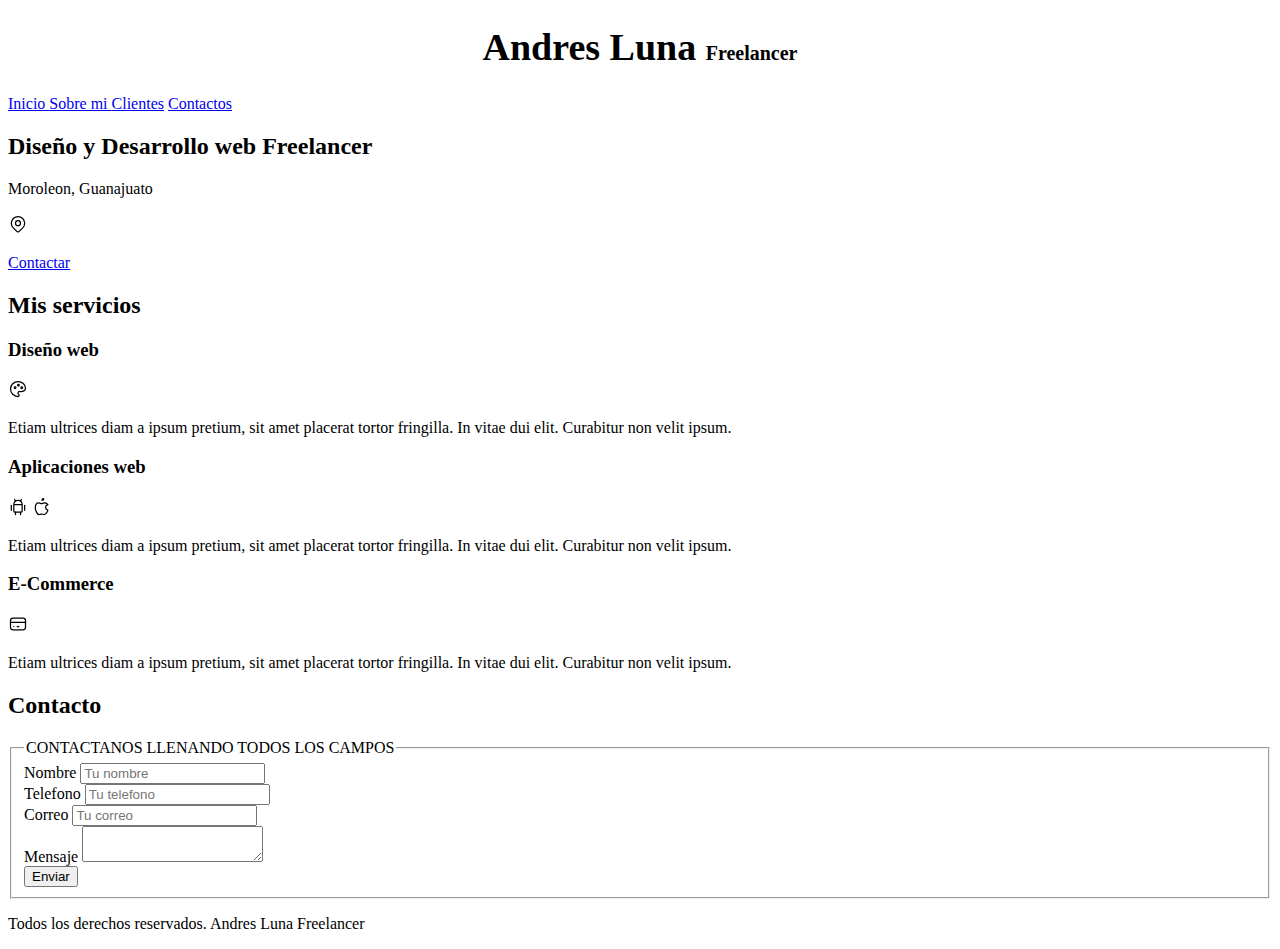
==== freelancer_inicio/index.html @ 42916a15 "Subiendo la pagina de Freelancer hasta el CSS" ====
<!DOCTYPE html> <!-- Indica que version de HTML estamos utilizando -->
<html lang="en"> <!-- Indica el lenguaje que vamos a utiliza -->
<head>
    <meta charset="UTF-8"> <!-- Nos permite utilizar los caracteres especiales -->
    <meta name="viewport" content="width=device-width, initial-scale=1.0">
    <title> Diseñador Freelancer </title>
    <!-- Utilizar una hoja de estilos externa y de forma que cargue rapido -->
     <link rel="preload" href="css/styles.css" as="style">
     <link rel="stylesheet" href="css/styles.css">

</head>
<body>
    <header>
        <h1> Andres Luna <span> Freelancer </span>  </h1>
    </header>

    <nav>
        <a href="#"> Inicio </a>
        <a href="#"> Sobre mi </a>
        <a href="#"> Clientes</a>
        <a href="#"> Contactos </a>
    </nav>

    <!-- <img src="img/hero.jpg"> -->

    <section>
        <h2> Diseño y Desarrollo web Freelancer </h2>
        <p> Moroleon, Guanajuato </p>
        <p>
            <svg xmlns="http://www.w3.org/2000/svg" viewBox="0 0 24 24" fill="none" stroke="currentColor" stroke-linecap="round" stroke-linejoin="round" width="20" height="20" stroke-width="1.5">
                <path d="M9 11a3 3 0 1 0 6 0a3 3 0 0 0 -6 0"></path>
                <path d="M17.657 16.657l-4.243 4.243a2 2 0 0 1 -2.827 0l-4.244 -4.243a8 8 0 1 1 11.314 0z"></path>
            </svg>
        </p>


        <a href="#"> Contactar </a>
    </section>
    
    <main>
        <h2> Mis servicios </h2>

        <section>
            <h3> Diseño web </h3>
            <p>
                <svg xmlns="http://www.w3.org/2000/svg" viewBox="0 0 24 24" fill="none" stroke="currentColor" stroke-linecap="round" stroke-linejoin="round" width="20" height="20" stroke-width="1.5">
                    <path d="M12 21a9 9 0 0 1 0 -18c4.97 0 9 3.582 9 8c0 1.06 -.474 2.078 -1.318 2.828c-.844 .75 -1.989 1.172 -3.182 1.172h-2.5a2 2 0 0 0 -1 3.75a1.3 1.3 0 0 1 -1 2.25"></path>
                    <path d="M8.5 10.5m-1 0a1 1 0 1 0 2 0a1 1 0 1 0 -2 0"></path>
                    <path d="M12.5 7.5m-1 0a1 1 0 1 0 2 0a1 1 0 1 0 -2 0"></path>
                    <path d="M16.5 10.5m-1 0a1 1 0 1 0 2 0a1 1 0 1 0 -2 0"></path>
                  </svg>
            </p>
            <p>
                Etiam ultrices diam a ipsum pretium, sit amet placerat tortor fringilla. In vitae dui elit. Curabitur non velit ipsum.
            </p>
        </section>
        
        <section>
            <h3> Aplicaciones web </h3>
            <p>
                <svg xmlns="http://www.w3.org/2000/svg" viewBox="0 0 24 24" fill="none" stroke="currentColor" stroke-linecap="round" stroke-linejoin="round" width="20" height="20" stroke-width="1.5">
                    <path d="M4 10l0 6"></path>
                    <path d="M20 10l0 6"></path>
                    <path d="M7 9h10v8a1 1 0 0 1 -1 1h-8a1 1 0 0 1 -1 -1v-8a5 5 0 0 1 10 0"></path>
                    <path d="M8 3l1 2"></path>
                    <path d="M16 3l-1 2"></path>
                    <path d="M9 18l0 3"></path>
                    <path d="M15 18l0 3"></path>
                  </svg>
                  <svg xmlns="http://www.w3.org/2000/svg" viewBox="0 0 24 24" fill="none" stroke="currentColor" stroke-linecap="round" stroke-linejoin="round" width="20" height="20" stroke-width="1.5">
                    <path d="M8.286 7.008c-3.216 0 -4.286 3.23 -4.286 5.92c0 3.229 2.143 8.072 4.286 8.072c1.165 -.05 1.799 -.538 3.214 -.538c1.406 0 1.607 .538 3.214 .538s4.286 -3.229 4.286 -5.381c-.03 -.011 -2.649 -.434 -2.679 -3.23c-.02 -2.335 2.589 -3.179 2.679 -3.228c-1.096 -1.606 -3.162 -2.113 -3.75 -2.153c-1.535 -.12 -3.032 1.077 -3.75 1.077c-.729 0 -2.036 -1.077 -3.214 -1.077z"></path>
                    <path d="M12 4a2 2 0 0 0 2 -2a2 2 0 0 0 -2 2"></path>
            </svg>
            </p>

            <p>
                Etiam ultrices diam a ipsum pretium, sit amet placerat tortor fringilla. In vitae dui elit. Curabitur non velit ipsum.
            </p>
        </section>
        
        <section>
            <h3> E-Commerce </h3>
            <p>
                <svg xmlns="http://www.w3.org/2000/svg" viewBox="0 0 24 24" fill="none" width="20" height="20" stroke-width="1.5" stroke-linejoin="round" stroke-linecap="round" stroke="currentColor">
                    <path d="M3 5m0 3a3 3 0 0 1 3 -3h12a3 3 0 0 1 3 3v8a3 3 0 0 1 -3 3h-12a3 3 0 0 1 -3 -3z"></path>
                    <path d="M3 10l18 0"></path>
                    <path d="M7 15l.01 0"></path>
                    <path d="M11 15l2 0"></path>
                  </svg>
            </p>
            <p>
                Etiam ultrices diam a ipsum pretium, sit amet placerat tortor fringilla. In vitae dui elit. Curabitur non velit ipsum.
            </p>
        </section>
        
    </main>

    <h2> Contacto </h2>
    <!-- Aqui se pone el formulario -->

    <fieldset>
        <legend> CONTACTANOS LLENANDO TODOS LOS CAMPOS </legend>

        <div>
            <label for="nombre"> Nombre </label>
            <input type="text" id="nombre" placeholder="Tu nombre">
        </div>

        <div>
            <label for="tel"> Telefono </label>
            <input type="number" id="tel" placeholder="Tu telefono">
        </div>
        
        <div>
            <label for="correo"> Correo </label>
            <input type="email" id="correo" placeholder="Tu correo">
        </div>

        <div>
            <label for="mensjae"> Mensaje </label>
            <textarea name="" id=""></textarea>
        </div>

        <div>
            <input type="submit" value="Enviar">
        </div>

    </fieldset>

    <footer>
        <p> Todos los derechos reservados. Andres Luna Freelancer </p>
    </footer>
    

</body>
</html>


<!--
    Etiquetas para agrupar

    <header> Encabezado de una pagina
    <footer> Pie de pagina
    <nav> Seccion de navegacion
    <main> Contenido principal
    <section> Secciones dentro de la pagina web
    <article> Entradas de blog o noticias

    <aside> Barra lateral de lado izquierdo o derecho (informacion relacianada de forma indirecta con el contenido principal) 

    <div> Es un bloque que se utiliza para dividir y separ contenido.

    <fieldset> Permite organizar en grupos los campos de un formulario.

    <legend> crea un título para un grupos los campos (<fieldset>) de un formulario.
-->
---- freelancer_inicio/css/styles.css ----
/*
    Medidas en CSS
    1rem = 16px
    rem
*/
/* Reiniciar la pagina web */
html {
    font-size: 62.5%;
}
body{
    font-size: 16px; 
}
h1 {
    text-align: center;
    font-size: 3.8rem;
}
span {
    font-size: 2rem;
}
---- freelancer_inicio/css/styles.css ----
/*
    Medidas en CSS
    1rem = 16px
    rem
*/
/* Reiniciar la pagina web */
html {
    font-size: 62.5%;
}
body{
    font-size: 16px; 
}
h1 {
    text-align: center;
    font-size: 3.8rem;
}
span {
    font-size: 2rem;
}
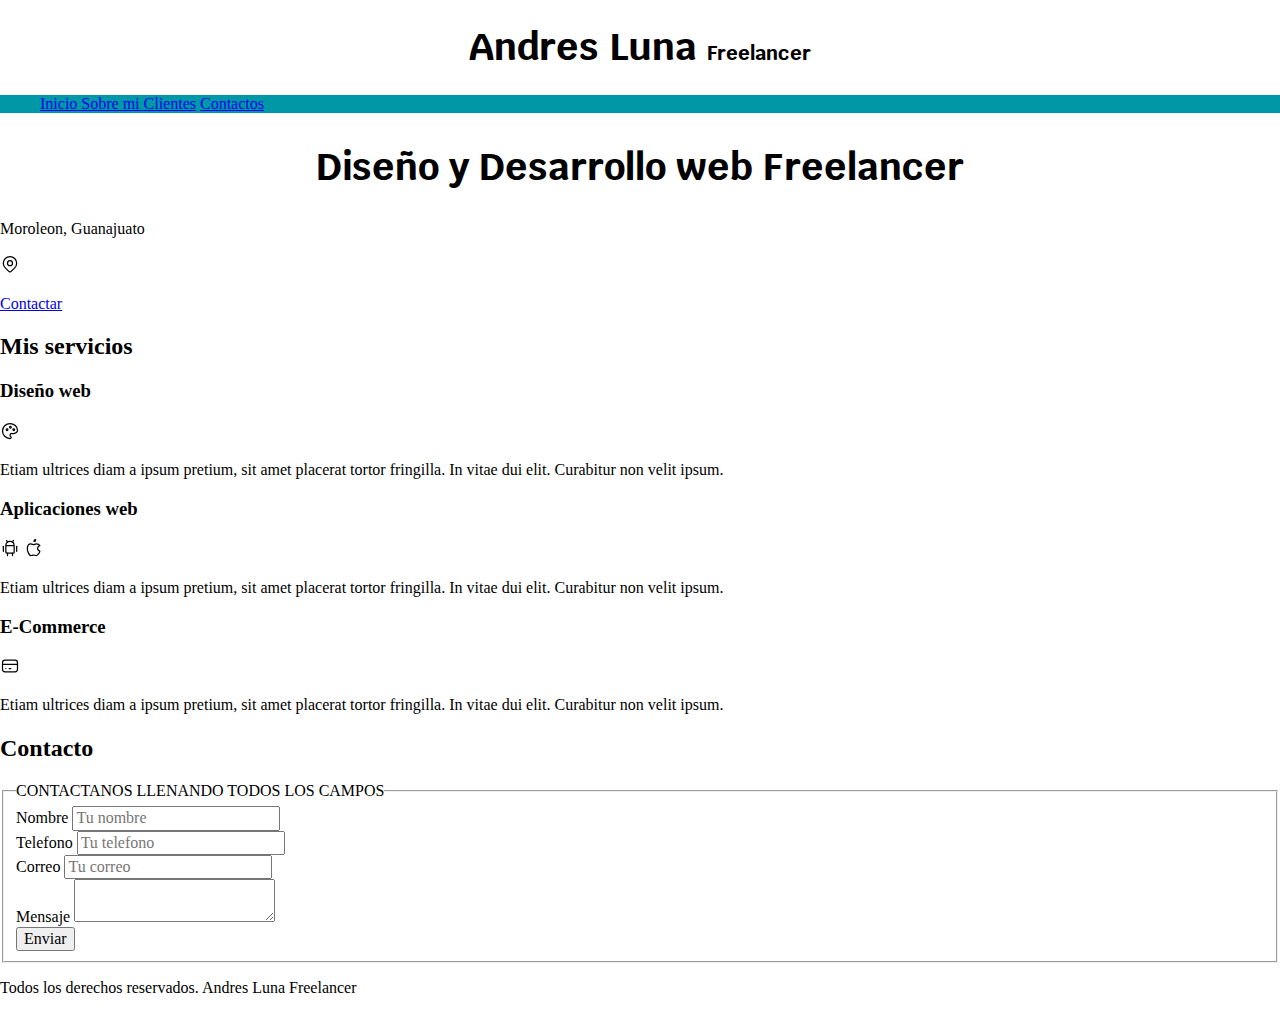
==== commit 5338bf7f: "Agregando estilos y tipografia a la pagina" ====
--- a/freelancer_inicio/index.html
+++ b/freelancer_inicio/index.html
@@ -4,6 +4,9 @@
     <meta charset="UTF-8"> <!-- Nos permite utilizar los caracteres especiales -->
     <meta name="viewport" content="width=device-width, initial-scale=1.0">
     <title> Diseñador Freelancer </title>
+    <link rel="preload" href="css/normalize.css" as="style">
+    <link rel="stylesheet" href="css/normalize.css">
+    <link href="https://fonts.googleapis.com/css2?family=Krub:wght@400;700&display=swap" rel="stylesheet">
     <!-- Utilizar una hoja de estilos externa y de forma que cargue rapido -->
      <link rel="preload" href="css/styles.css" as="style">
      <link rel="stylesheet" href="css/styles.css">
@@ -11,20 +14,21 @@
 </head>
 <body>
     <header>
-        <h1> Andres Luna <span> Freelancer </span>  </h1>
+        <h1 class="titulo"> Andres Luna <span> Freelancer </span>  </h1>
     </header>
 
-    <nav>
-        <a href="#"> Inicio </a>
-        <a href="#"> Sobre mi </a>
-        <a href="#"> Clientes</a>
-        <a href="#"> Contactos </a>
-    </nav>
+    <div class="bg-nav">
+        <nav class="navegacion-principal contenedor">
+            <a href="#"> Inicio </a>
+            <a href="#"> Sobre mi </a>
+            <a href="#"> Clientes</a>
+            <a href="#"> Contactos </a>
+        </nav>
+    </div
 
-    <!-- <img src="img/hero.jpg"> -->
 
     <section>
-        <h2> Diseño y Desarrollo web Freelancer </h2>
+        <h2 class="titulo"> Diseño y Desarrollo web <span> Freelancer </span>  </h2>
         <p> Moroleon, Guanajuato </p>
         <p>
             <svg xmlns="http://www.w3.org/2000/svg" viewBox="0 0 24 24" fill="none" stroke="currentColor" stroke-linecap="round" stroke-linejoin="round" width="20" height="20" stroke-width="1.5">
--- a/freelancer_inicio/css/styles.css
+++ b/freelancer_inicio/css/styles.css
@@ -3,17 +3,55 @@
     1rem = 16px
     rem
 */
+
+/* Pseudoselectores o variables de CSS o variables en general */
+:root{
+    --blanco: #ffffff;
+    --obscuro: #000;
+    /* Color que mas se va a utilizar */
+    --primary: #FFC107;
+    --secondary: #0097A7;
+    --gray: #757575;
+}
+
 /* Reiniciar la pagina web */
 html {
     font-size: 62.5%;
 }
 body{
-    font-size: 16px; 
+    font-size: 16px; /* 1rem = 10px */
 }
-h1 {
+
+.titulo{
     text-align: center;
     font-size: 3.8rem;
+    /* De esta manera se utiliza la variable 
+    color: var(--primary)
+    */
+    font-family: 'Krub', sans-serif;
+    /* normal = 400 ; bold = 700 */
+    font-weight: 700;
 }
-span {
+
+h1.titulo span {
     font-size: 2rem;
-}+}
+
+.contenedor{
+
+    width: 120rem; /*1200px*/
+
+    margin-top: 0;
+    margin-right: auto;
+    margin-bottom: 0;
+    margin-left: auto;
+}
+
+.bg-nav{
+    background-color: var(--secondary);
+}
+
+.navegacion-principal {
+
+    
+}
--- a/freelancer_inicio/css/styles.css
+++ b/freelancer_inicio/css/styles.css
@@ -3,17 +3,55 @@
     1rem = 16px
     rem
 */
+
+/* Pseudoselectores o variables de CSS o variables en general */
+:root{
+    --blanco: #ffffff;
+    --obscuro: #000;
+    /* Color que mas se va a utilizar */
+    --primary: #FFC107;
+    --secondary: #0097A7;
+    --gray: #757575;
+}
+
 /* Reiniciar la pagina web */
 html {
     font-size: 62.5%;
 }
 body{
-    font-size: 16px; 
+    font-size: 16px; /* 1rem = 10px */
 }
-h1 {
+
+.titulo{
     text-align: center;
     font-size: 3.8rem;
+    /* De esta manera se utiliza la variable 
+    color: var(--primary)
+    */
+    font-family: 'Krub', sans-serif;
+    /* normal = 400 ; bold = 700 */
+    font-weight: 700;
 }
-span {
+
+h1.titulo span {
     font-size: 2rem;
-}+}
+
+.contenedor{
+
+    width: 120rem; /*1200px*/
+
+    margin-top: 0;
+    margin-right: auto;
+    margin-bottom: 0;
+    margin-left: auto;
+}
+
+.bg-nav{
+    background-color: var(--secondary);
+}
+
+.navegacion-principal {
+
+    
+}
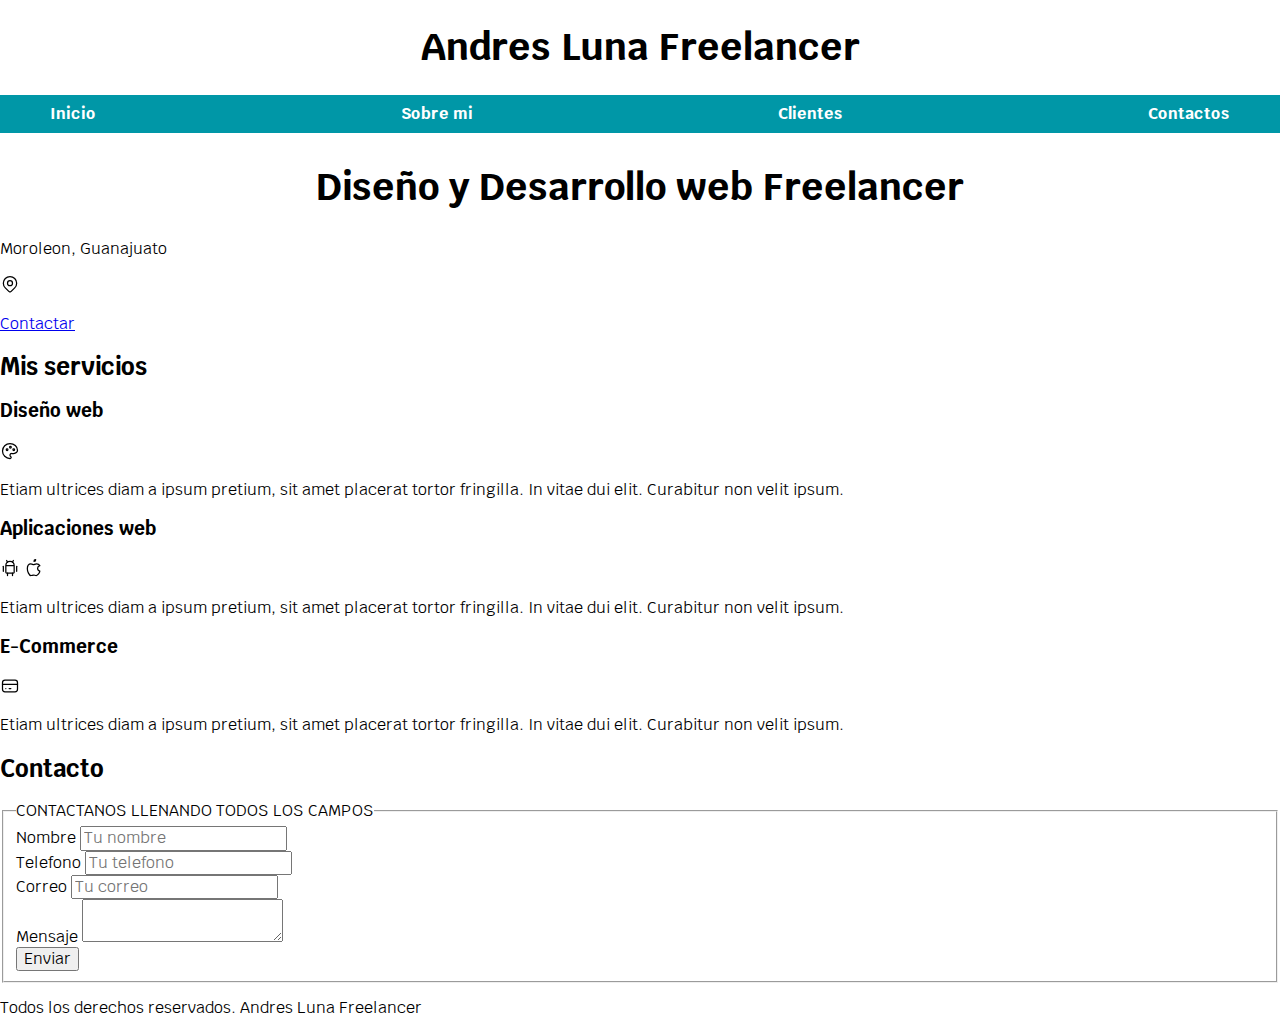
==== commit 6427a8a9: "Subiendo la parte responsive del proyecto" ====
--- a/freelancer_inicio/index.html
+++ b/freelancer_inicio/index.html
@@ -17,7 +17,7 @@
         <h1 class="titulo"> Andres Luna <span> Freelancer </span>  </h1>
     </header>
 
-    <div class="bg-nav">
+    <div class="nav-bg">
         <nav class="navegacion-principal contenedor">
             <a href="#"> Inicio </a>
             <a href="#"> Sobre mi </a>
--- a/freelancer_inicio/css/styles.css
+++ b/freelancer_inicio/css/styles.css
@@ -20,6 +20,7 @@
 }
 body{
     font-size: 16px; /* 1rem = 10px */
+    font-family: 'Krub', sans-serif;
 }
 
 .titulo{
@@ -28,18 +29,18 @@
     /* De esta manera se utiliza la variable 
     color: var(--primary)
     */
-    font-family: 'Krub', sans-serif;
+    
     /* normal = 400 ; bold = 700 */
     font-weight: 700;
 }
 
-h1.titulo span {
+titulo span {
     font-size: 2rem;
 }
 
 .contenedor{
 
-    width: 120rem; /*1200px*/
+    max-width: 120rem; /*1200px*/
 
     margin-top: 0;
     margin-right: auto;
@@ -47,11 +48,57 @@
     margin-left: auto;
 }
 
-.bg-nav{
+.nav-bg{
     background-color: var(--secondary);
 }
 
-.navegacion-principal {
+.navegacion-principal{
+    display: flex;
+    flex-direction: column;
+}
 
+@media (min-width: 768px) {
+    .navegacion-principal{
+        flex-direction: row;
+        justify-content: space-between;
+    }
+}
+
+.navegacion-principal a{
+    display: block;
+    text-align: center;
+    padding: 1rem;
+    color: var(--blanco);
+    text-decoration: none;
+    font-weight: bold;
+}
+
+.navegacion-principal a:hover{
+    background-color: var(--primary);
+    color: var(--obscuro);
+}
+
+/*
+
+    tamaños estandar
+
+    Smartphone
+    @media (min-width: 480px) {
     
 }
+    tablet
+    @media (min-width: 768px) {
+    
+}
+
+    laptop or computer
+    @media (min-width: 1140px) {
+    
+}
+    Others
+    @media (min-width: 1400) {
+        
+    }
+
+
+*/
--- a/freelancer_inicio/css/styles.css
+++ b/freelancer_inicio/css/styles.css
@@ -20,6 +20,7 @@
 }
 body{
     font-size: 16px; /* 1rem = 10px */
+    font-family: 'Krub', sans-serif;
 }
 
 .titulo{
@@ -28,18 +29,18 @@
     /* De esta manera se utiliza la variable 
     color: var(--primary)
     */
-    font-family: 'Krub', sans-serif;
+    
     /* normal = 400 ; bold = 700 */
     font-weight: 700;
 }
 
-h1.titulo span {
+titulo span {
     font-size: 2rem;
 }
 
 .contenedor{
 
-    width: 120rem; /*1200px*/
+    max-width: 120rem; /*1200px*/
 
     margin-top: 0;
     margin-right: auto;
@@ -47,11 +48,57 @@
     margin-left: auto;
 }
 
-.bg-nav{
+.nav-bg{
     background-color: var(--secondary);
 }
 
-.navegacion-principal {
+.navegacion-principal{
+    display: flex;
+    flex-direction: column;
+}
 
+@media (min-width: 768px) {
+    .navegacion-principal{
+        flex-direction: row;
+        justify-content: space-between;
+    }
+}
+
+.navegacion-principal a{
+    display: block;
+    text-align: center;
+    padding: 1rem;
+    color: var(--blanco);
+    text-decoration: none;
+    font-weight: bold;
+}
+
+.navegacion-principal a:hover{
+    background-color: var(--primary);
+    color: var(--obscuro);
+}
+
+/*
+
+    tamaños estandar
+
+    Smartphone
+    @media (min-width: 480px) {
     
 }
+    tablet
+    @media (min-width: 768px) {
+    
+}
+
+    laptop or computer
+    @media (min-width: 1140px) {
+    
+}
+    Others
+    @media (min-width: 1400) {
+        
+    }
+
+
+*/
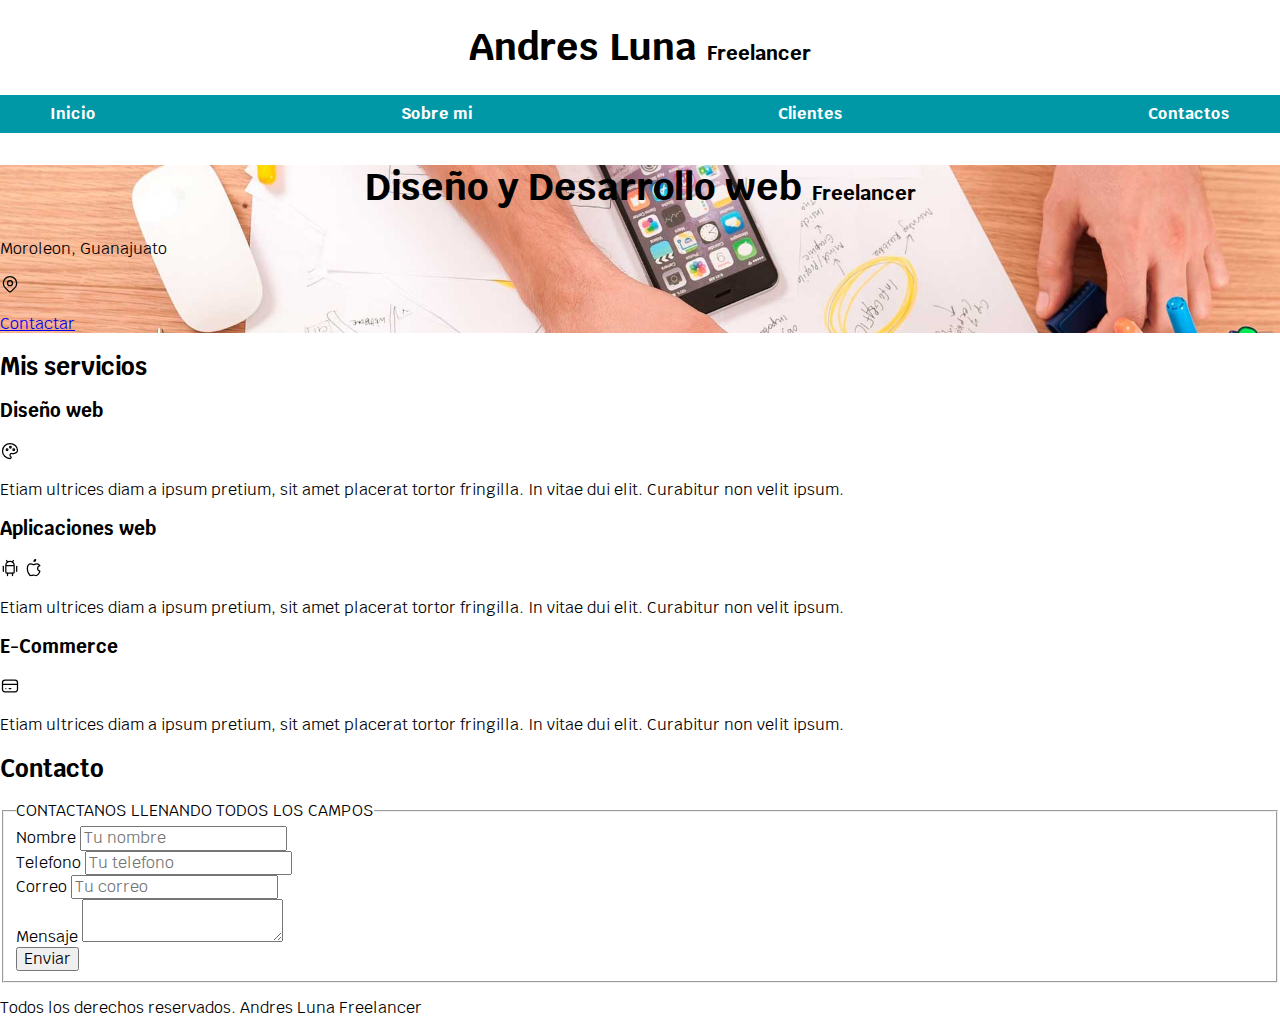
==== commit cccd1a5b: "Poniendo la imagane dentro de la navegacion y cambiando el nombre de las clases a ingles" ====
--- a/freelancer_inicio/index.html
+++ b/freelancer_inicio/index.html
@@ -14,31 +14,33 @@
 </head>
 <body>
     <header>
-        <h1 class="titulo"> Andres Luna <span> Freelancer </span>  </h1>
+        <h1 class="title"> Andres Luna <span> Freelancer </span>  </h1>
     </header>
 
     <div class="nav-bg">
-        <nav class="navegacion-principal contenedor">
+        <nav class="main-navigation container">
             <a href="#"> Inicio </a>
             <a href="#"> Sobre mi </a>
             <a href="#"> Clientes</a>
             <a href="#"> Contactos </a>
         </nav>
-    </div
+    </div>
 
 
-    <section>
-        <h2 class="titulo"> Diseño y Desarrollo web <span> Freelancer </span>  </h2>
-        <p> Moroleon, Guanajuato </p>
-        <p>
-            <svg xmlns="http://www.w3.org/2000/svg" viewBox="0 0 24 24" fill="none" stroke="currentColor" stroke-linecap="round" stroke-linejoin="round" width="20" height="20" stroke-width="1.5">
-                <path d="M9 11a3 3 0 1 0 6 0a3 3 0 0 0 -6 0"></path>
-                <path d="M17.657 16.657l-4.243 4.243a2 2 0 0 1 -2.827 0l-4.244 -4.243a8 8 0 1 1 11.314 0z"></path>
-            </svg>
-        </p>
+    <section class="hero">
+        <div class="container-hero">
+            <h2 class="title"> Diseño y Desarrollo web <span> Freelancer </span>  </h2>
+            <p> Moroleon, Guanajuato </p>
+            <p>
+                <svg xmlns="http://www.w3.org/2000/svg" viewBox="0 0 24 24" fill="none" stroke="currentColor" stroke-linecap="round" stroke-linejoin="round" width="20" height="20" stroke-width="1.5">
+                    <path d="M9 11a3 3 0 1 0 6 0a3 3 0 0 0 -6 0"></path>
+                    <path d="M17.657 16.657l-4.243 4.243a2 2 0 0 1 -2.827 0l-4.244 -4.243a8 8 0 1 1 11.314 0z"></path>
+                </svg>
+            </p>
 
 
-        <a href="#"> Contactar </a>
+            <a href="#"> Contactar </a>
+        </div>
     </section>
     
     <main>
--- a/freelancer_inicio/css/styles.css
+++ b/freelancer_inicio/css/styles.css
@@ -23,7 +23,7 @@
     font-family: 'Krub', sans-serif;
 }
 
-.titulo{
+.title{
     text-align: center;
     font-size: 3.8rem;
     /* De esta manera se utiliza la variable 
@@ -34,11 +34,11 @@
     font-weight: 700;
 }
 
-titulo span {
+.title span {
     font-size: 2rem;
 }
 
-.contenedor{
+.container{
 
     max-width: 120rem; /*1200px*/
 
@@ -52,19 +52,19 @@
     background-color: var(--secondary);
 }
 
-.navegacion-principal{
+.main-navigation{
     display: flex;
     flex-direction: column;
 }
 
 @media (min-width: 768px) {
-    .navegacion-principal{
+    .main-navigation{
         flex-direction: row;
         justify-content: space-between;
     }
 }
 
-.navegacion-principal a{
+.main-navigation a{
     display: block;
     text-align: center;
     padding: 1rem;
@@ -73,9 +73,18 @@
     font-weight: bold;
 }
 
-.navegacion-principal a:hover{
+.main-navigation a:hover{
     background-color: var(--primary);
     color: var(--obscuro);
+}
+
+.hero{
+    /* Nos permite obtener la ubicacion de la imagen que queramos mostrar */
+    background-image: url(../img/hero.jpg);
+    /* Hace que la imagen no se repita */
+    background-repeat: no-repeat;
+    /* Hace que la imagen se ajuste al tamaño del contenedor */
+    background-size: cover;
 }
 
 /*
--- a/freelancer_inicio/css/styles.css
+++ b/freelancer_inicio/css/styles.css
@@ -23,7 +23,7 @@
     font-family: 'Krub', sans-serif;
 }
 
-.titulo{
+.title{
     text-align: center;
     font-size: 3.8rem;
     /* De esta manera se utiliza la variable 
@@ -34,11 +34,11 @@
     font-weight: 700;
 }
 
-titulo span {
+.title span {
     font-size: 2rem;
 }
 
-.contenedor{
+.container{
 
     max-width: 120rem; /*1200px*/
 
@@ -52,19 +52,19 @@
     background-color: var(--secondary);
 }
 
-.navegacion-principal{
+.main-navigation{
     display: flex;
     flex-direction: column;
 }
 
 @media (min-width: 768px) {
-    .navegacion-principal{
+    .main-navigation{
         flex-direction: row;
         justify-content: space-between;
     }
 }
 
-.navegacion-principal a{
+.main-navigation a{
     display: block;
     text-align: center;
     padding: 1rem;
@@ -73,9 +73,18 @@
     font-weight: bold;
 }
 
-.navegacion-principal a:hover{
+.main-navigation a:hover{
     background-color: var(--primary);
     color: var(--obscuro);
+}
+
+.hero{
+    /* Nos permite obtener la ubicacion de la imagen que queramos mostrar */
+    background-image: url(../img/hero.jpg);
+    /* Hace que la imagen no se repita */
+    background-repeat: no-repeat;
+    /* Hace que la imagen se ajuste al tamaño del contenedor */
+    background-size: cover;
 }
 
 /*
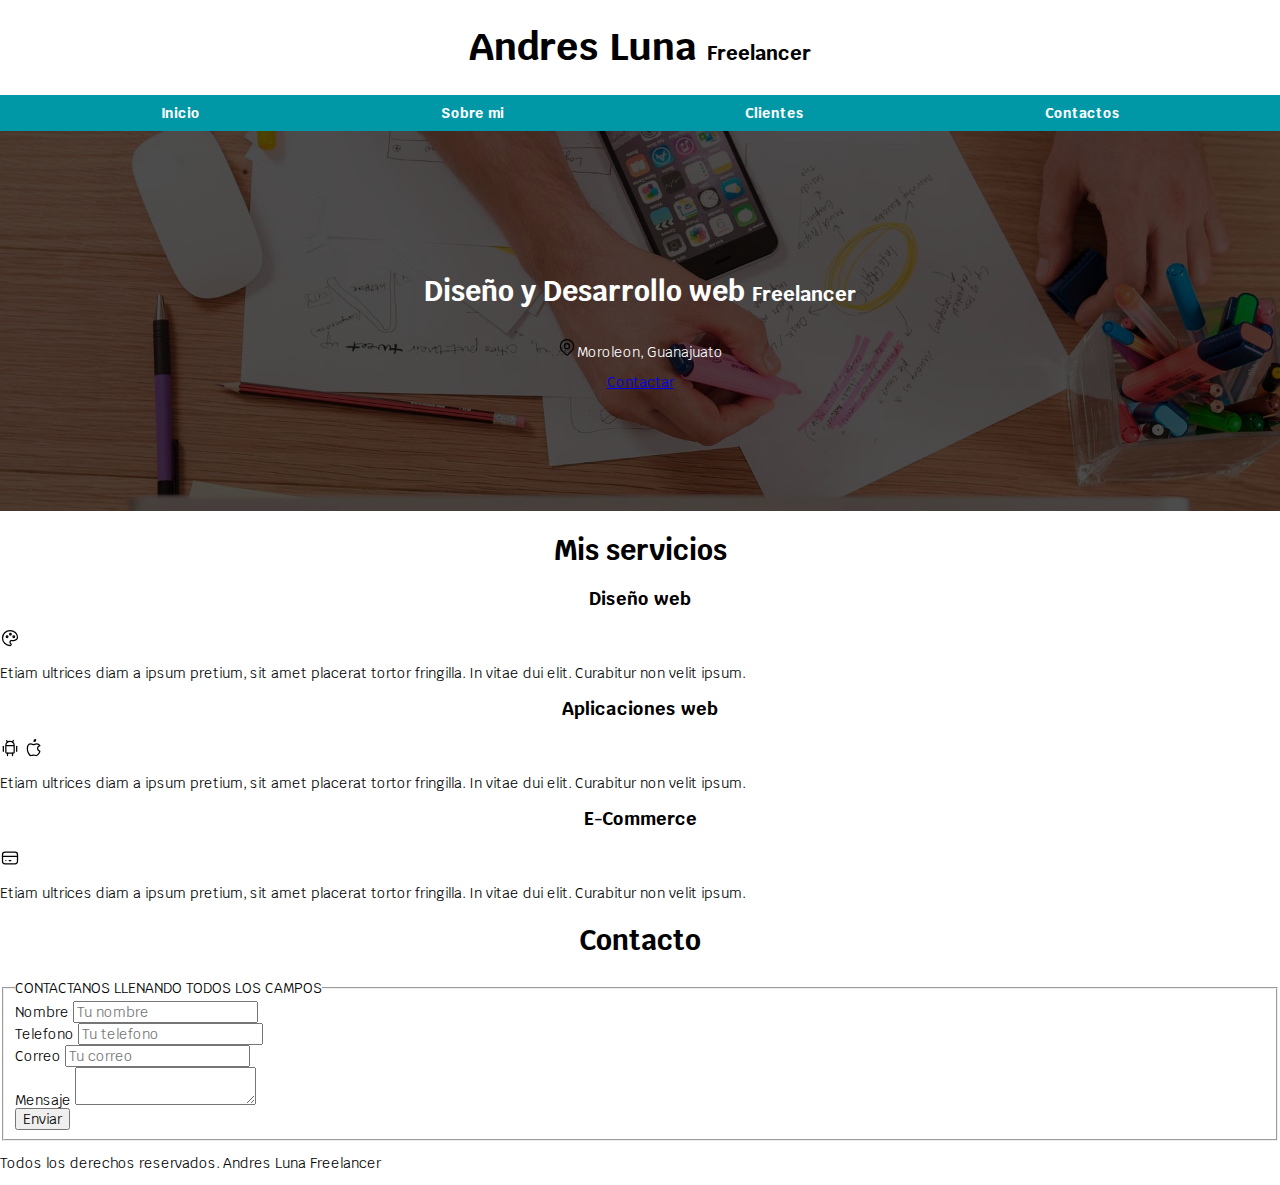
==== commit 134675b8: "Agregando estilo al banner" ====
--- a/freelancer_inicio/index.html
+++ b/freelancer_inicio/index.html
@@ -30,13 +30,13 @@
     <section class="hero">
         <div class="container-hero">
             <h2 class="title"> Diseño y Desarrollo web <span> Freelancer </span>  </h2>
-            <p> Moroleon, Guanajuato </p>
-            <p>
+            <div class="ubication">
                 <svg xmlns="http://www.w3.org/2000/svg" viewBox="0 0 24 24" fill="none" stroke="currentColor" stroke-linecap="round" stroke-linejoin="round" width="20" height="20" stroke-width="1.5">
                     <path d="M9 11a3 3 0 1 0 6 0a3 3 0 0 0 -6 0"></path>
                     <path d="M17.657 16.657l-4.243 4.243a2 2 0 0 1 -2.827 0l-4.244 -4.243a8 8 0 1 1 11.314 0z"></path>
                 </svg>
-            </p>
+                <p> Moroleon, Guanajuato </p>
+            </div>
 
 
             <a href="#"> Contactar </a>
--- a/freelancer_inicio/css/styles.css
+++ b/freelancer_inicio/css/styles.css
@@ -1,7 +1,15 @@
 /*
+    Notas:
     Medidas en CSS
     1rem = 16px
     rem
+
+    * = Selecciona todos los elementos de HTML
+
+    normal = 400 ; bold = 700 
+
+    De esta manera se utiliza la variable 
+    color: var(--primary)
 */
 
 /* Pseudoselectores o variables de CSS o variables en general */
@@ -13,33 +21,39 @@
     --secondary: #0097A7;
     --gray: #757575;
 }
-
+/* Creando el design system */
 /* Reiniciar la pagina web */
 html {
     font-size: 62.5%;
+    box-sizing: border-box;
+}
+/* Ponle a todos los elementos del HTML esta propiedad */
+*, *:before, *:after {
+    box-sizing: inherit;
 }
 body{
-    font-size: 16px; /* 1rem = 10px */
+    font-size: 14px; /* 1rem = 10px */
     font-family: 'Krub', sans-serif;
+
+}
+/* Maquetando el diseño */
+h1{
+    font-size: 3.8rem;
+}
+h2{
+    font-size: 2.8rem;
+}
+h3{
+    font-size: 1.8rem;
 }
 
-.title{
+h1,h2,h3{
     text-align: center;
-    font-size: 3.8rem;
-    /* De esta manera se utiliza la variable 
-    color: var(--primary)
-    */
-    
-    /* normal = 400 ; bold = 700 */
-    font-weight: 700;
 }
-
 .title span {
     font-size: 2rem;
 }
-
 .container{
-
     max-width: 120rem; /*1200px*/
 
     margin-top: 0;
@@ -47,23 +61,19 @@
     margin-bottom: 0;
     margin-left: auto;
 }
-
 .nav-bg{
     background-color: var(--secondary);
 }
-
 .main-navigation{
     display: flex;
     flex-direction: column;
 }
-
 @media (min-width: 768px) {
     .main-navigation{
         flex-direction: row;
-        justify-content: space-between;
+        justify-content: space-around;
     }
 }
-
 .main-navigation a{
     display: block;
     text-align: center;
@@ -72,12 +82,10 @@
     text-decoration: none;
     font-weight: bold;
 }
-
 .main-navigation a:hover{
     background-color: var(--primary);
     color: var(--obscuro);
 }
-
 .hero{
     /* Nos permite obtener la ubicacion de la imagen que queramos mostrar */
     background-image: url(../img/hero.jpg);
@@ -85,6 +93,33 @@
     background-repeat: no-repeat;
     /* Hace que la imagen se ajuste al tamaño del contenedor */
     background-size: cover;
+    height: 38rem;
+    /* Padre */
+    position: relative;
+}
+.container-hero{
+    /* Hijo */
+    position: absolute;
+    /* Poner el fondo con un color negro transparente */
+    background-color: rgba(0,0,0,.7);
+    /* Ajustar el tamaño del contenedor (imagen) */
+    width: 100%;
+    height: 100%;
+
+    display: flex;
+    flex-direction: column;
+    justify-content: center;
+    align-items: center;
+}
+
+.container-hero h2,
+.container-hero p{
+    color: var(--blanco);
+}
+
+.ubication{
+    display: flex;
+    align-items: baseline;
 }
 
 /*
--- a/freelancer_inicio/css/styles.css
+++ b/freelancer_inicio/css/styles.css
@@ -1,7 +1,15 @@
 /*
+    Notas:
     Medidas en CSS
     1rem = 16px
     rem
+
+    * = Selecciona todos los elementos de HTML
+
+    normal = 400 ; bold = 700 
+
+    De esta manera se utiliza la variable 
+    color: var(--primary)
 */
 
 /* Pseudoselectores o variables de CSS o variables en general */
@@ -13,33 +21,39 @@
     --secondary: #0097A7;
     --gray: #757575;
 }
-
+/* Creando el design system */
 /* Reiniciar la pagina web */
 html {
     font-size: 62.5%;
+    box-sizing: border-box;
+}
+/* Ponle a todos los elementos del HTML esta propiedad */
+*, *:before, *:after {
+    box-sizing: inherit;
 }
 body{
-    font-size: 16px; /* 1rem = 10px */
+    font-size: 14px; /* 1rem = 10px */
     font-family: 'Krub', sans-serif;
+
+}
+/* Maquetando el diseño */
+h1{
+    font-size: 3.8rem;
+}
+h2{
+    font-size: 2.8rem;
+}
+h3{
+    font-size: 1.8rem;
 }
 
-.title{
+h1,h2,h3{
     text-align: center;
-    font-size: 3.8rem;
-    /* De esta manera se utiliza la variable 
-    color: var(--primary)
-    */
-    
-    /* normal = 400 ; bold = 700 */
-    font-weight: 700;
 }
-
 .title span {
     font-size: 2rem;
 }
-
 .container{
-
     max-width: 120rem; /*1200px*/
 
     margin-top: 0;
@@ -47,23 +61,19 @@
     margin-bottom: 0;
     margin-left: auto;
 }
-
 .nav-bg{
     background-color: var(--secondary);
 }
-
 .main-navigation{
     display: flex;
     flex-direction: column;
 }
-
 @media (min-width: 768px) {
     .main-navigation{
         flex-direction: row;
-        justify-content: space-between;
+        justify-content: space-around;
     }
 }
-
 .main-navigation a{
     display: block;
     text-align: center;
@@ -72,12 +82,10 @@
     text-decoration: none;
     font-weight: bold;
 }
-
 .main-navigation a:hover{
     background-color: var(--primary);
     color: var(--obscuro);
 }
-
 .hero{
     /* Nos permite obtener la ubicacion de la imagen que queramos mostrar */
     background-image: url(../img/hero.jpg);
@@ -85,6 +93,33 @@
     background-repeat: no-repeat;
     /* Hace que la imagen se ajuste al tamaño del contenedor */
     background-size: cover;
+    height: 38rem;
+    /* Padre */
+    position: relative;
+}
+.container-hero{
+    /* Hijo */
+    position: absolute;
+    /* Poner el fondo con un color negro transparente */
+    background-color: rgba(0,0,0,.7);
+    /* Ajustar el tamaño del contenedor (imagen) */
+    width: 100%;
+    height: 100%;
+
+    display: flex;
+    flex-direction: column;
+    justify-content: center;
+    align-items: center;
+}
+
+.container-hero h2,
+.container-hero p{
+    color: var(--blanco);
+}
+
+.ubication{
+    display: flex;
+    align-items: baseline;
 }
 
 /*
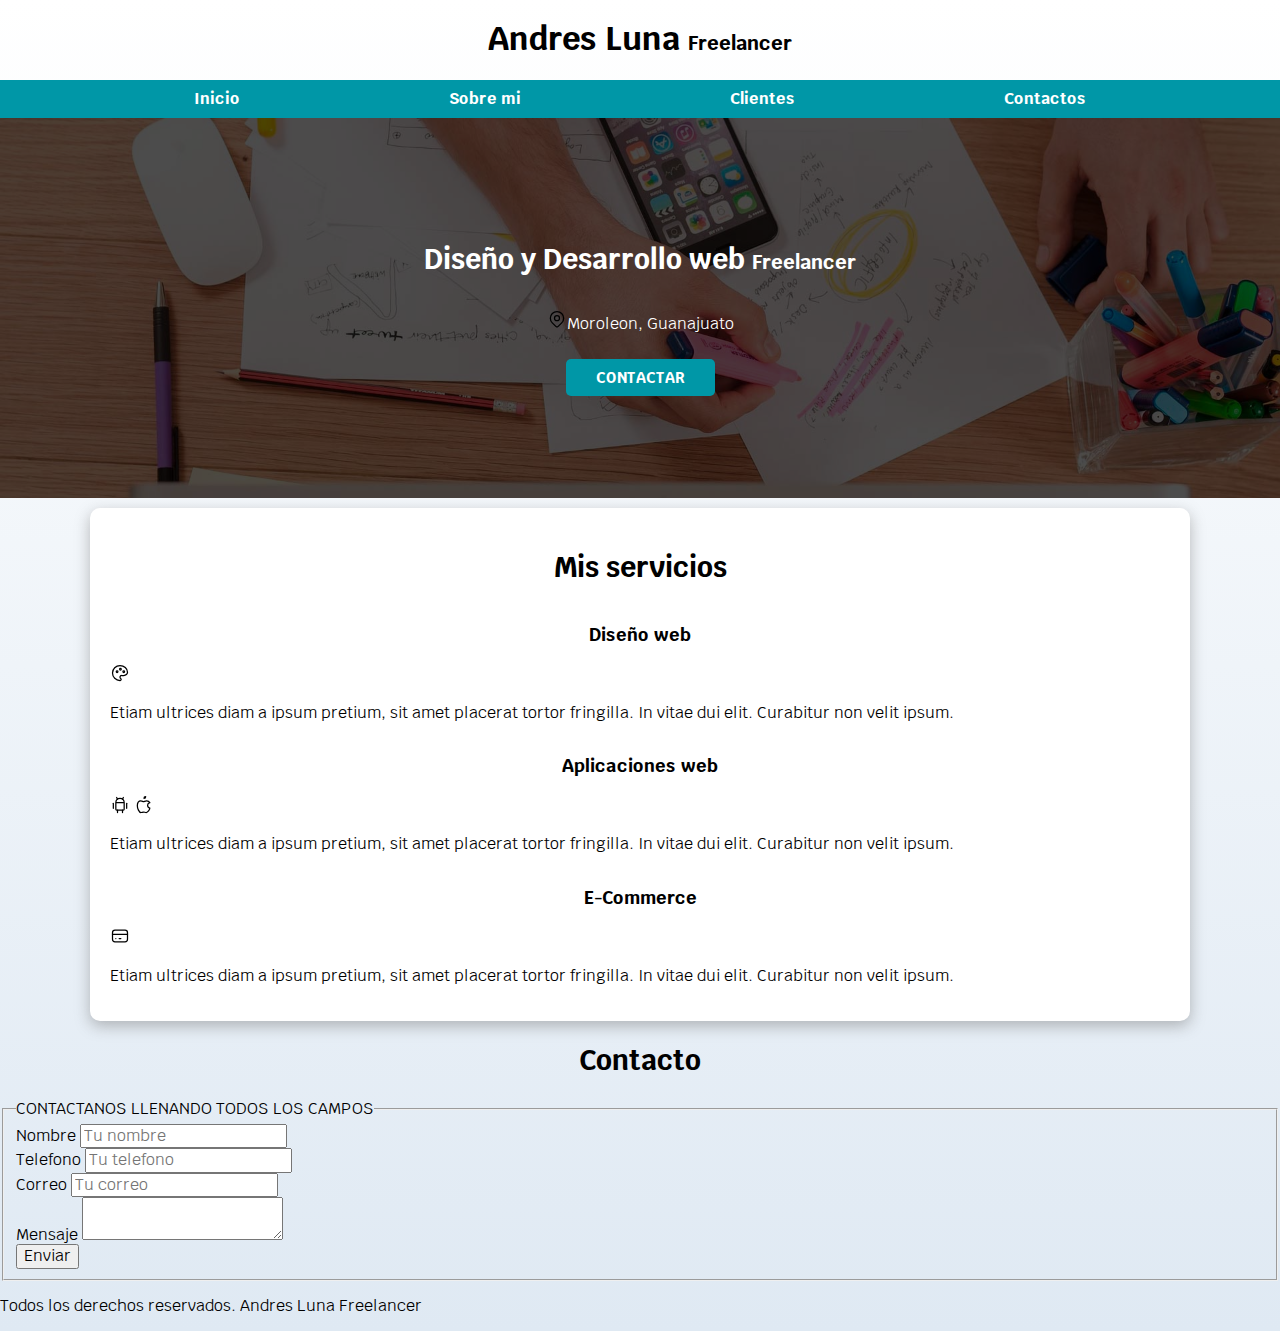
==== commit 537cf432: "Aplicando estilo al boton, al contenido principal de la pagina" ====
--- a/freelancer_inicio/index.html
+++ b/freelancer_inicio/index.html
@@ -4,12 +4,13 @@
     <meta charset="UTF-8"> <!-- Nos permite utilizar los caracteres especiales -->
     <meta name="viewport" content="width=device-width, initial-scale=1.0">
     <title> Diseñador Freelancer </title>
+    <link rel="preload" href="css/styles.css" as="style">
+     <link rel="stylesheet" href="css/styles.css">
     <link rel="preload" href="css/normalize.css" as="style">
     <link rel="stylesheet" href="css/normalize.css">
     <link href="https://fonts.googleapis.com/css2?family=Krub:wght@400;700&display=swap" rel="stylesheet">
     <!-- Utilizar una hoja de estilos externa y de forma que cargue rapido -->
-     <link rel="preload" href="css/styles.css" as="style">
-     <link rel="stylesheet" href="css/styles.css">
+     
 
 </head>
 <body>
@@ -39,65 +40,67 @@
             </div>
 
 
-            <a href="#"> Contactar </a>
+            <a href="#" class="button"> Contactar </a>
         </div>
     </section>
     
-    <main>
+    <main class="container shadow" >
         <h2> Mis servicios </h2>
+        
+        <div class="services">    
+            <section>
+                <h3> Diseño web </h3>
+                <p>
+                    <svg xmlns="http://www.w3.org/2000/svg" viewBox="0 0 24 24" fill="none" stroke="currentColor" stroke-linecap="round" stroke-linejoin="round" width="20" height="20" stroke-width="1.5">
+                        <path d="M12 21a9 9 0 0 1 0 -18c4.97 0 9 3.582 9 8c0 1.06 -.474 2.078 -1.318 2.828c-.844 .75 -1.989 1.172 -3.182 1.172h-2.5a2 2 0 0 0 -1 3.75a1.3 1.3 0 0 1 -1 2.25"></path>
+                        <path d="M8.5 10.5m-1 0a1 1 0 1 0 2 0a1 1 0 1 0 -2 0"></path>
+                        <path d="M12.5 7.5m-1 0a1 1 0 1 0 2 0a1 1 0 1 0 -2 0"></path>
+                        <path d="M16.5 10.5m-1 0a1 1 0 1 0 2 0a1 1 0 1 0 -2 0"></path>
+                    </svg>
+                </p>
+                <p>
+                    Etiam ultrices diam a ipsum pretium, sit amet placerat tortor fringilla. In vitae dui elit. Curabitur non velit ipsum.
+                </p>
+            </section>
+            
+            <section>
+                <h3> Aplicaciones web </h3>
+                <p>
+                    <svg xmlns="http://www.w3.org/2000/svg" viewBox="0 0 24 24" fill="none" stroke="currentColor" stroke-linecap="round" stroke-linejoin="round" width="20" height="20" stroke-width="1.5">
+                        <path d="M4 10l0 6"></path>
+                        <path d="M20 10l0 6"></path>
+                        <path d="M7 9h10v8a1 1 0 0 1 -1 1h-8a1 1 0 0 1 -1 -1v-8a5 5 0 0 1 10 0"></path>
+                        <path d="M8 3l1 2"></path>
+                        <path d="M16 3l-1 2"></path>
+                        <path d="M9 18l0 3"></path>
+                        <path d="M15 18l0 3"></path>
+                    </svg>
+                    <svg xmlns="http://www.w3.org/2000/svg" viewBox="0 0 24 24" fill="none" stroke="currentColor" stroke-linecap="round" stroke-linejoin="round" width="20" height="20" stroke-width="1.5">
+                        <path d="M8.286 7.008c-3.216 0 -4.286 3.23 -4.286 5.92c0 3.229 2.143 8.072 4.286 8.072c1.165 -.05 1.799 -.538 3.214 -.538c1.406 0 1.607 .538 3.214 .538s4.286 -3.229 4.286 -5.381c-.03 -.011 -2.649 -.434 -2.679 -3.23c-.02 -2.335 2.589 -3.179 2.679 -3.228c-1.096 -1.606 -3.162 -2.113 -3.75 -2.153c-1.535 -.12 -3.032 1.077 -3.75 1.077c-.729 0 -2.036 -1.077 -3.214 -1.077z"></path>
+                        <path d="M12 4a2 2 0 0 0 2 -2a2 2 0 0 0 -2 2"></path>
+                </svg>
+                </p>
 
-        <section>
-            <h3> Diseño web </h3>
-            <p>
-                <svg xmlns="http://www.w3.org/2000/svg" viewBox="0 0 24 24" fill="none" stroke="currentColor" stroke-linecap="round" stroke-linejoin="round" width="20" height="20" stroke-width="1.5">
-                    <path d="M12 21a9 9 0 0 1 0 -18c4.97 0 9 3.582 9 8c0 1.06 -.474 2.078 -1.318 2.828c-.844 .75 -1.989 1.172 -3.182 1.172h-2.5a2 2 0 0 0 -1 3.75a1.3 1.3 0 0 1 -1 2.25"></path>
-                    <path d="M8.5 10.5m-1 0a1 1 0 1 0 2 0a1 1 0 1 0 -2 0"></path>
-                    <path d="M12.5 7.5m-1 0a1 1 0 1 0 2 0a1 1 0 1 0 -2 0"></path>
-                    <path d="M16.5 10.5m-1 0a1 1 0 1 0 2 0a1 1 0 1 0 -2 0"></path>
-                  </svg>
-            </p>
-            <p>
-                Etiam ultrices diam a ipsum pretium, sit amet placerat tortor fringilla. In vitae dui elit. Curabitur non velit ipsum.
-            </p>
-        </section>
-        
-        <section>
-            <h3> Aplicaciones web </h3>
-            <p>
-                <svg xmlns="http://www.w3.org/2000/svg" viewBox="0 0 24 24" fill="none" stroke="currentColor" stroke-linecap="round" stroke-linejoin="round" width="20" height="20" stroke-width="1.5">
-                    <path d="M4 10l0 6"></path>
-                    <path d="M20 10l0 6"></path>
-                    <path d="M7 9h10v8a1 1 0 0 1 -1 1h-8a1 1 0 0 1 -1 -1v-8a5 5 0 0 1 10 0"></path>
-                    <path d="M8 3l1 2"></path>
-                    <path d="M16 3l-1 2"></path>
-                    <path d="M9 18l0 3"></path>
-                    <path d="M15 18l0 3"></path>
-                  </svg>
-                  <svg xmlns="http://www.w3.org/2000/svg" viewBox="0 0 24 24" fill="none" stroke="currentColor" stroke-linecap="round" stroke-linejoin="round" width="20" height="20" stroke-width="1.5">
-                    <path d="M8.286 7.008c-3.216 0 -4.286 3.23 -4.286 5.92c0 3.229 2.143 8.072 4.286 8.072c1.165 -.05 1.799 -.538 3.214 -.538c1.406 0 1.607 .538 3.214 .538s4.286 -3.229 4.286 -5.381c-.03 -.011 -2.649 -.434 -2.679 -3.23c-.02 -2.335 2.589 -3.179 2.679 -3.228c-1.096 -1.606 -3.162 -2.113 -3.75 -2.153c-1.535 -.12 -3.032 1.077 -3.75 1.077c-.729 0 -2.036 -1.077 -3.214 -1.077z"></path>
-                    <path d="M12 4a2 2 0 0 0 2 -2a2 2 0 0 0 -2 2"></path>
-            </svg>
-            </p>
-
-            <p>
-                Etiam ultrices diam a ipsum pretium, sit amet placerat tortor fringilla. In vitae dui elit. Curabitur non velit ipsum.
-            </p>
-        </section>
-        
-        <section>
-            <h3> E-Commerce </h3>
-            <p>
-                <svg xmlns="http://www.w3.org/2000/svg" viewBox="0 0 24 24" fill="none" width="20" height="20" stroke-width="1.5" stroke-linejoin="round" stroke-linecap="round" stroke="currentColor">
-                    <path d="M3 5m0 3a3 3 0 0 1 3 -3h12a3 3 0 0 1 3 3v8a3 3 0 0 1 -3 3h-12a3 3 0 0 1 -3 -3z"></path>
-                    <path d="M3 10l18 0"></path>
-                    <path d="M7 15l.01 0"></path>
-                    <path d="M11 15l2 0"></path>
-                  </svg>
-            </p>
-            <p>
-                Etiam ultrices diam a ipsum pretium, sit amet placerat tortor fringilla. In vitae dui elit. Curabitur non velit ipsum.
-            </p>
-        </section>
+                <p>
+                    Etiam ultrices diam a ipsum pretium, sit amet placerat tortor fringilla. In vitae dui elit. Curabitur non velit ipsum.
+                </p>
+            </section>
+            
+            <section>
+                <h3> E-Commerce </h3>
+                <p>
+                    <svg xmlns="http://www.w3.org/2000/svg" viewBox="0 0 24 24" fill="none" width="20" height="20" stroke-width="1.5" stroke-linejoin="round" stroke-linecap="round" stroke="currentColor">
+                        <path d="M3 5m0 3a3 3 0 0 1 3 -3h12a3 3 0 0 1 3 3v8a3 3 0 0 1 -3 3h-12a3 3 0 0 1 -3 -3z"></path>
+                        <path d="M3 10l18 0"></path>
+                        <path d="M7 15l.01 0"></path>
+                        <path d="M11 15l2 0"></path>
+                    </svg>
+                </p>
+                <p>
+                    Etiam ultrices diam a ipsum pretium, sit amet placerat tortor fringilla. In vitae dui elit. Curabitur non velit ipsum.
+                </p>
+            </section>
+        </div>
         
     </main>
 
--- a/freelancer_inicio/css/styles.css
+++ b/freelancer_inicio/css/styles.css
@@ -10,6 +10,9 @@
 
     De esta manera se utiliza la variable 
     color: var(--primary)
+
+    color de fondo: siempre ira en la etiqueta body
+
 */
 
 /* Pseudoselectores o variables de CSS o variables en general */
@@ -20,9 +23,12 @@
     --primary: #FFC107;
     --secondary: #0097A7;
     --gray: #757575;
+    --grayClear: #DFE9F3;
 }
 /* Creando el design system */
-/* Reiniciar la pagina web */
+/* Reiniciar la pagina web y aplicando el modelo de caja */
+
+/* Globales */
 html {
     font-size: 62.5%;
     box-sizing: border-box;
@@ -32,10 +38,52 @@
     box-sizing: inherit;
 }
 body{
-    font-size: 14px; /* 1rem = 10px */
+    font-size: 16px; /* 1rem = 10px */
     font-family: 'Krub', sans-serif;
+    /* Aplicar degradado a la pagina web */
+    background-image: linear-gradient(to top, var(--grayClear) 0%, var(--blanco));
+}
 
+.title span {
+    font-size: 2rem;
 }
+.container{
+    max-width: 110rem; /*1200px*/
+    margin: 0 auto;
+    
+}
+
+.button{
+    background-color: var(--secondary);
+    color: var(--blanco);
+    padding: 1rem 3rem;
+    margin-top: 1rem;
+    text-decoration: none;
+    font-size: 1.5rem;
+    font-weight: bold;
+    border-radius: .5rem;
+    /* Ponemos las letras en mayuscula */
+    text-transform: uppercase;
+}
+
+@media (min-width: 768px){
+    .button{
+        width: auto;
+    }
+}
+
+.shadow{
+    -webkit-box-shadow: 0px 5px 15px 0px rgba(112,112,112,0.48); /* -webkit : Es utilizado por chrome */
+    -moz-box-shadow: 0px 5px 15px 0px rgba(112,112,112,0.48); /* moz: Es utilizado por fire-fox */
+    box-shadow: 0px 5px 15px 0px rgba(112,112,112,0.48);
+
+    background-color: var(--blanco); /* Agregando el color blano de fondo */
+    padding: 2rem;
+    border-radius: 1rem;
+    margin-top: 1rem;
+}
+
+/* Tipografia */
 /* Maquetando el diseño */
 h1{
     font-size: 3.8rem;
@@ -50,17 +98,9 @@
 h1,h2,h3{
     text-align: center;
 }
-.title span {
-    font-size: 2rem;
-}
-.container{
-    max-width: 120rem; /*1200px*/
 
-    margin-top: 0;
-    margin-right: auto;
-    margin-bottom: 0;
-    margin-left: auto;
-}
+/* Navegacion */
+
 .nav-bg{
     background-color: var(--secondary);
 }
@@ -117,9 +157,13 @@
     color: var(--blanco);
 }
 
-.ubication{
+.container-hero .ubication{
     display: flex;
     align-items: baseline;
+}
+
+.services{
+    display: grid;
 }
 
 /*
--- a/freelancer_inicio/css/styles.css
+++ b/freelancer_inicio/css/styles.css
@@ -10,6 +10,9 @@
 
     De esta manera se utiliza la variable 
     color: var(--primary)
+
+    color de fondo: siempre ira en la etiqueta body
+
 */
 
 /* Pseudoselectores o variables de CSS o variables en general */
@@ -20,9 +23,12 @@
     --primary: #FFC107;
     --secondary: #0097A7;
     --gray: #757575;
+    --grayClear: #DFE9F3;
 }
 /* Creando el design system */
-/* Reiniciar la pagina web */
+/* Reiniciar la pagina web y aplicando el modelo de caja */
+
+/* Globales */
 html {
     font-size: 62.5%;
     box-sizing: border-box;
@@ -32,10 +38,52 @@
     box-sizing: inherit;
 }
 body{
-    font-size: 14px; /* 1rem = 10px */
+    font-size: 16px; /* 1rem = 10px */
     font-family: 'Krub', sans-serif;
+    /* Aplicar degradado a la pagina web */
+    background-image: linear-gradient(to top, var(--grayClear) 0%, var(--blanco));
+}
 
+.title span {
+    font-size: 2rem;
 }
+.container{
+    max-width: 110rem; /*1200px*/
+    margin: 0 auto;
+    
+}
+
+.button{
+    background-color: var(--secondary);
+    color: var(--blanco);
+    padding: 1rem 3rem;
+    margin-top: 1rem;
+    text-decoration: none;
+    font-size: 1.5rem;
+    font-weight: bold;
+    border-radius: .5rem;
+    /* Ponemos las letras en mayuscula */
+    text-transform: uppercase;
+}
+
+@media (min-width: 768px){
+    .button{
+        width: auto;
+    }
+}
+
+.shadow{
+    -webkit-box-shadow: 0px 5px 15px 0px rgba(112,112,112,0.48); /* -webkit : Es utilizado por chrome */
+    -moz-box-shadow: 0px 5px 15px 0px rgba(112,112,112,0.48); /* moz: Es utilizado por fire-fox */
+    box-shadow: 0px 5px 15px 0px rgba(112,112,112,0.48);
+
+    background-color: var(--blanco); /* Agregando el color blano de fondo */
+    padding: 2rem;
+    border-radius: 1rem;
+    margin-top: 1rem;
+}
+
+/* Tipografia */
 /* Maquetando el diseño */
 h1{
     font-size: 3.8rem;
@@ -50,17 +98,9 @@
 h1,h2,h3{
     text-align: center;
 }
-.title span {
-    font-size: 2rem;
-}
-.container{
-    max-width: 120rem; /*1200px*/
 
-    margin-top: 0;
-    margin-right: auto;
-    margin-bottom: 0;
-    margin-left: auto;
-}
+/* Navegacion */
+
 .nav-bg{
     background-color: var(--secondary);
 }
@@ -117,9 +157,13 @@
     color: var(--blanco);
 }
 
-.ubication{
+.container-hero .ubication{
     display: flex;
     align-items: baseline;
+}
+
+.services{
+    display: grid;
 }
 
 /*
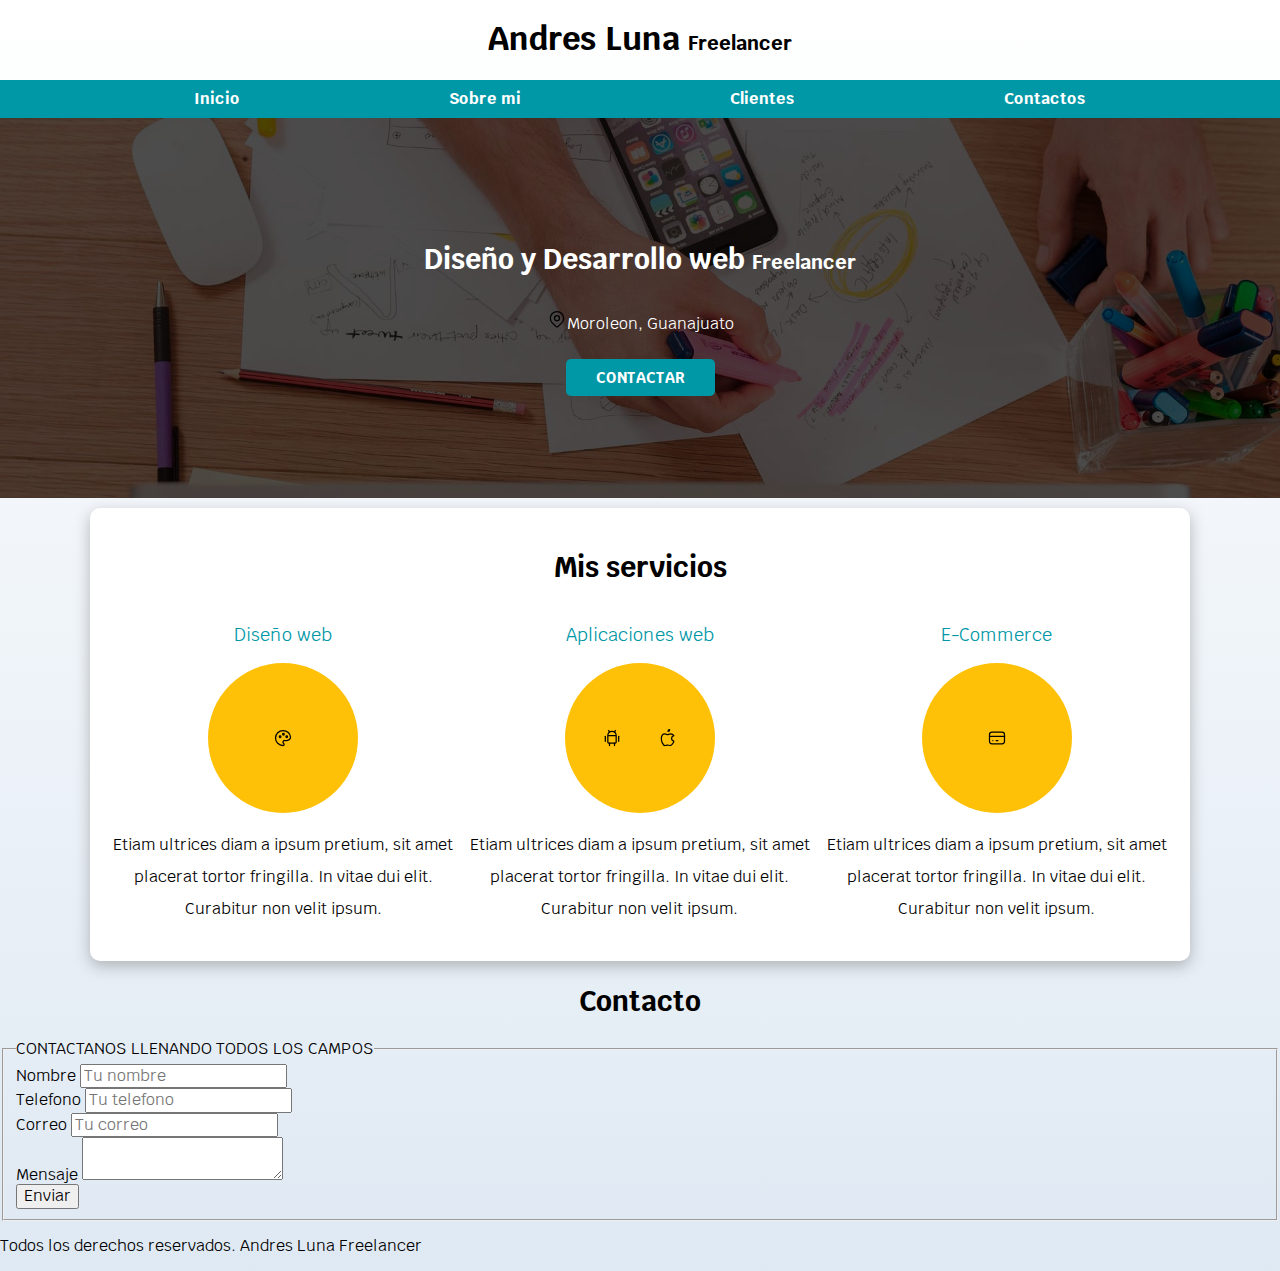
==== commit 0c93e170: "Acabando el apartado de servicios con css grid" ====
--- a/freelancer_inicio/index.html
+++ b/freelancer_inicio/index.html
@@ -48,24 +48,24 @@
         <h2> Mis servicios </h2>
         
         <div class="services">    
-            <section>
+            <section class="service">
                 <h3> Diseño web </h3>
-                <p>
+                <div class="icons">
                     <svg xmlns="http://www.w3.org/2000/svg" viewBox="0 0 24 24" fill="none" stroke="currentColor" stroke-linecap="round" stroke-linejoin="round" width="20" height="20" stroke-width="1.5">
                         <path d="M12 21a9 9 0 0 1 0 -18c4.97 0 9 3.582 9 8c0 1.06 -.474 2.078 -1.318 2.828c-.844 .75 -1.989 1.172 -3.182 1.172h-2.5a2 2 0 0 0 -1 3.75a1.3 1.3 0 0 1 -1 2.25"></path>
                         <path d="M8.5 10.5m-1 0a1 1 0 1 0 2 0a1 1 0 1 0 -2 0"></path>
                         <path d="M12.5 7.5m-1 0a1 1 0 1 0 2 0a1 1 0 1 0 -2 0"></path>
                         <path d="M16.5 10.5m-1 0a1 1 0 1 0 2 0a1 1 0 1 0 -2 0"></path>
                     </svg>
-                </p>
+                </div>
                 <p>
                     Etiam ultrices diam a ipsum pretium, sit amet placerat tortor fringilla. In vitae dui elit. Curabitur non velit ipsum.
                 </p>
             </section>
             
-            <section>
+            <section class="service">
                 <h3> Aplicaciones web </h3>
-                <p>
+                <div class="icons">
                     <svg xmlns="http://www.w3.org/2000/svg" viewBox="0 0 24 24" fill="none" stroke="currentColor" stroke-linecap="round" stroke-linejoin="round" width="20" height="20" stroke-width="1.5">
                         <path d="M4 10l0 6"></path>
                         <path d="M20 10l0 6"></path>
@@ -78,24 +78,24 @@
                     <svg xmlns="http://www.w3.org/2000/svg" viewBox="0 0 24 24" fill="none" stroke="currentColor" stroke-linecap="round" stroke-linejoin="round" width="20" height="20" stroke-width="1.5">
                         <path d="M8.286 7.008c-3.216 0 -4.286 3.23 -4.286 5.92c0 3.229 2.143 8.072 4.286 8.072c1.165 -.05 1.799 -.538 3.214 -.538c1.406 0 1.607 .538 3.214 .538s4.286 -3.229 4.286 -5.381c-.03 -.011 -2.649 -.434 -2.679 -3.23c-.02 -2.335 2.589 -3.179 2.679 -3.228c-1.096 -1.606 -3.162 -2.113 -3.75 -2.153c-1.535 -.12 -3.032 1.077 -3.75 1.077c-.729 0 -2.036 -1.077 -3.214 -1.077z"></path>
                         <path d="M12 4a2 2 0 0 0 2 -2a2 2 0 0 0 -2 2"></path>
-                </svg>
-                </p>
+                    </svg>
+                </div>
 
                 <p>
                     Etiam ultrices diam a ipsum pretium, sit amet placerat tortor fringilla. In vitae dui elit. Curabitur non velit ipsum.
                 </p>
             </section>
             
-            <section>
+            <section class="service">
                 <h3> E-Commerce </h3>
-                <p>
+                <div class="icons">
                     <svg xmlns="http://www.w3.org/2000/svg" viewBox="0 0 24 24" fill="none" width="20" height="20" stroke-width="1.5" stroke-linejoin="round" stroke-linecap="round" stroke="currentColor">
                         <path d="M3 5m0 3a3 3 0 0 1 3 -3h12a3 3 0 0 1 3 3v8a3 3 0 0 1 -3 3h-12a3 3 0 0 1 -3 -3z"></path>
                         <path d="M3 10l18 0"></path>
                         <path d="M7 15l.01 0"></path>
                         <path d="M11 15l2 0"></path>
                     </svg>
-                </p>
+                </div>
                 <p>
                     Etiam ultrices diam a ipsum pretium, sit amet placerat tortor fringilla. In vitae dui elit. Curabitur non velit ipsum.
                 </p>
--- a/freelancer_inicio/css/styles.css
+++ b/freelancer_inicio/css/styles.css
@@ -162,9 +162,44 @@
     align-items: baseline;
 }
 
-.services{
-    display: grid;
-}
+@media (min-width: 768px){
+    .services{
+        display: grid;
+        /* Dividimos los servicios en tres columnas */
+        grid-template-columns: repeat(3, 1fr);
+        /* Agregando espacio entre las columnas */
+        column-gap: 1rem;
+    }
+}
+
+.service{
+    display: flex;
+    flex-direction: column;
+    align-items: center;
+}
+
+.service h3{
+    color: var(--secondary);
+    font-weight: normal;
+}
+
+.service p{
+    /* Aplicamos espaciado entre los renglones */
+    line-height: 2;
+    text-align: center;
+}
+
+.service .icons{
+    width: 15rem;
+    height: 15rem;
+    background-color: var(--primary);
+    border-radius: 50%;
+    display: flex;
+    align-items: center;
+    justify-content: space-evenly;
+}
+
+
 
 /*
 
--- a/freelancer_inicio/css/styles.css
+++ b/freelancer_inicio/css/styles.css
@@ -162,9 +162,44 @@
     align-items: baseline;
 }
 
-.services{
-    display: grid;
-}
+@media (min-width: 768px){
+    .services{
+        display: grid;
+        /* Dividimos los servicios en tres columnas */
+        grid-template-columns: repeat(3, 1fr);
+        /* Agregando espacio entre las columnas */
+        column-gap: 1rem;
+    }
+}
+
+.service{
+    display: flex;
+    flex-direction: column;
+    align-items: center;
+}
+
+.service h3{
+    color: var(--secondary);
+    font-weight: normal;
+}
+
+.service p{
+    /* Aplicamos espaciado entre los renglones */
+    line-height: 2;
+    text-align: center;
+}
+
+.service .icons{
+    width: 15rem;
+    height: 15rem;
+    background-color: var(--primary);
+    border-radius: 50%;
+    display: flex;
+    align-items: center;
+    justify-content: space-evenly;
+}
+
+
 
 /*
 
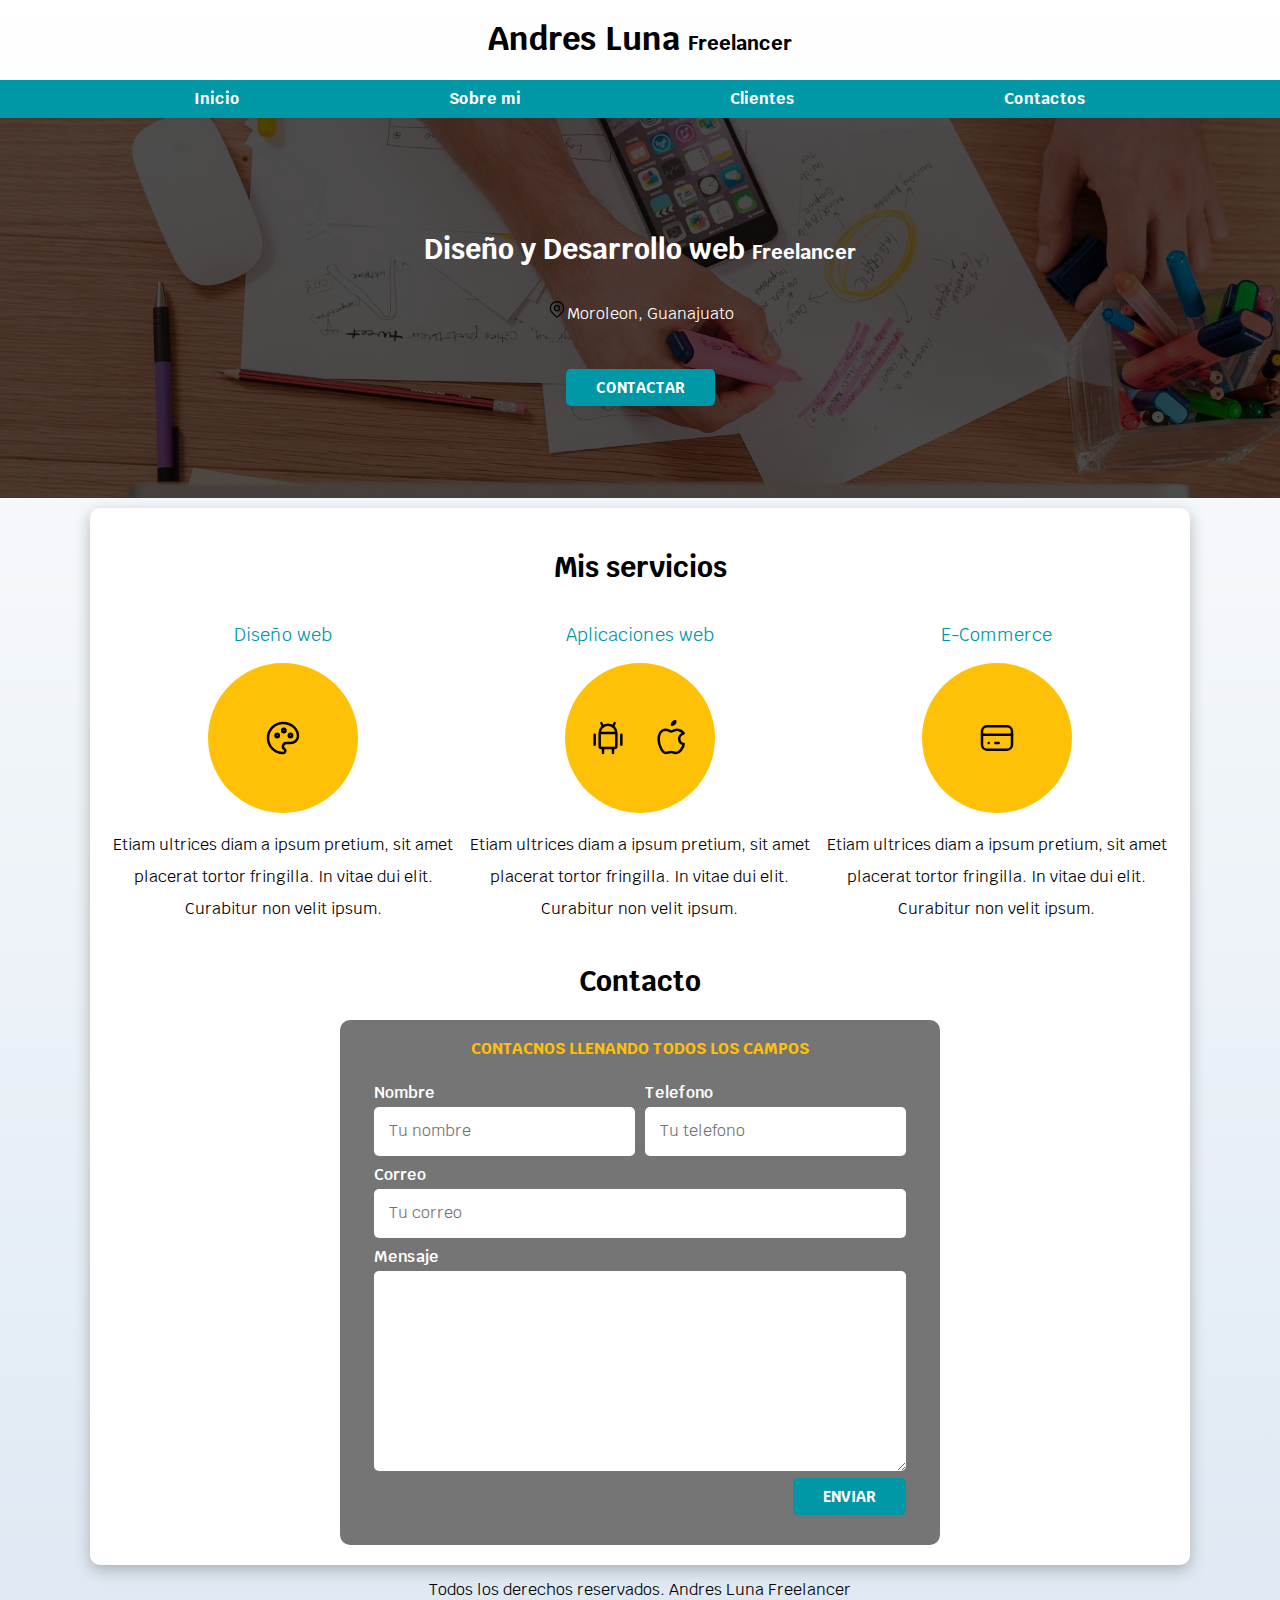
==== commit e78b2774: "Terminando el apartado de contacto y poninedole diseño" ====
--- a/freelancer_inicio/index.html
+++ b/freelancer_inicio/index.html
@@ -51,7 +51,7 @@
             <section class="service">
                 <h3> Diseño web </h3>
                 <div class="icons">
-                    <svg xmlns="http://www.w3.org/2000/svg" viewBox="0 0 24 24" fill="none" stroke="currentColor" stroke-linecap="round" stroke-linejoin="round" width="20" height="20" stroke-width="1.5">
+                    <svg xmlns="http://www.w3.org/2000/svg" viewBox="0 0 24 24" fill="none" stroke="currentColor" stroke-linecap="round" stroke-linejoin="round" width="40" height="40" stroke-width="1.5">
                         <path d="M12 21a9 9 0 0 1 0 -18c4.97 0 9 3.582 9 8c0 1.06 -.474 2.078 -1.318 2.828c-.844 .75 -1.989 1.172 -3.182 1.172h-2.5a2 2 0 0 0 -1 3.75a1.3 1.3 0 0 1 -1 2.25"></path>
                         <path d="M8.5 10.5m-1 0a1 1 0 1 0 2 0a1 1 0 1 0 -2 0"></path>
                         <path d="M12.5 7.5m-1 0a1 1 0 1 0 2 0a1 1 0 1 0 -2 0"></path>
@@ -66,7 +66,7 @@
             <section class="service">
                 <h3> Aplicaciones web </h3>
                 <div class="icons">
-                    <svg xmlns="http://www.w3.org/2000/svg" viewBox="0 0 24 24" fill="none" stroke="currentColor" stroke-linecap="round" stroke-linejoin="round" width="20" height="20" stroke-width="1.5">
+                    <svg xmlns="http://www.w3.org/2000/svg" viewBox="0 0 24 24" fill="none" stroke="currentColor" stroke-linecap="round" stroke-linejoin="round" width="40" height="40" stroke-width="1.5">
                         <path d="M4 10l0 6"></path>
                         <path d="M20 10l0 6"></path>
                         <path d="M7 9h10v8a1 1 0 0 1 -1 1h-8a1 1 0 0 1 -1 -1v-8a5 5 0 0 1 10 0"></path>
@@ -75,7 +75,7 @@
                         <path d="M9 18l0 3"></path>
                         <path d="M15 18l0 3"></path>
                     </svg>
-                    <svg xmlns="http://www.w3.org/2000/svg" viewBox="0 0 24 24" fill="none" stroke="currentColor" stroke-linecap="round" stroke-linejoin="round" width="20" height="20" stroke-width="1.5">
+                    <svg xmlns="http://www.w3.org/2000/svg" viewBox="0 0 24 24" fill="none" stroke="currentColor" stroke-linecap="round" stroke-linejoin="round" width="40" height="40" stroke-width="1.5">
                         <path d="M8.286 7.008c-3.216 0 -4.286 3.23 -4.286 5.92c0 3.229 2.143 8.072 4.286 8.072c1.165 -.05 1.799 -.538 3.214 -.538c1.406 0 1.607 .538 3.214 .538s4.286 -3.229 4.286 -5.381c-.03 -.011 -2.649 -.434 -2.679 -3.23c-.02 -2.335 2.589 -3.179 2.679 -3.228c-1.096 -1.606 -3.162 -2.113 -3.75 -2.153c-1.535 -.12 -3.032 1.077 -3.75 1.077c-.729 0 -2.036 -1.077 -3.214 -1.077z"></path>
                         <path d="M12 4a2 2 0 0 0 2 -2a2 2 0 0 0 -2 2"></path>
                     </svg>
@@ -89,7 +89,7 @@
             <section class="service">
                 <h3> E-Commerce </h3>
                 <div class="icons">
-                    <svg xmlns="http://www.w3.org/2000/svg" viewBox="0 0 24 24" fill="none" width="20" height="20" stroke-width="1.5" stroke-linejoin="round" stroke-linecap="round" stroke="currentColor">
+                    <svg xmlns="http://www.w3.org/2000/svg" viewBox="0 0 24 24" fill="none" width="40" height="40" stroke-width="1.5" stroke-linejoin="round" stroke-linecap="round" stroke="currentColor">
                         <path d="M3 5m0 3a3 3 0 0 1 3 -3h12a3 3 0 0 1 3 3v8a3 3 0 0 1 -3 3h-12a3 3 0 0 1 -3 -3z"></path>
                         <path d="M3 10l18 0"></path>
                         <path d="M7 15l.01 0"></path>
@@ -102,41 +102,46 @@
             </section>
         </div>
         
+    
+    <section>
+        <h2> Contacto </h2>
+        <!-- Aqui se pone el formulario -->
+        
+        <form class="form">
+            <fieldset>
+                <legend> Contacnos llenando todos los campos </legend>
+                <div class="container-fields w-sm-100">
+                    <div class="field">
+                        <label for="nombre"> Nombre </label>
+                        <input class="input-text" type="text" id="nombre" placeholder="Tu nombre" >
+                    </div>
+
+                    <div class="field">
+                        <label for="tel"> Telefono </label>
+                        <input class="input-text" type="number" id="tel" placeholder="Tu telefono">
+                    </div>
+                    
+                    <div class="field email">
+                        <label for="correo"> Correo </label>
+                        <input class="input-text" type="email" id="correo" placeholder="Tu correo">
+                    </div>
+
+                    <div class="field message">
+                        <label for="mensjae"> Mensaje </label>
+                        <textarea class="input-text message" name="" id=""></textarea>
+                    </div>
+                </div> <!-- .container-fields -->
+                
+                <div class="align-right flex">
+                    <input class="button w-sm-100" type="submit" value="Enviar">
+                </div>
+                
+            </fieldset> 
+        </form> <!-- .form -->
     </main>
+    </section>
 
-    <h2> Contacto </h2>
-    <!-- Aqui se pone el formulario -->
-
-    <fieldset>
-        <legend> CONTACTANOS LLENANDO TODOS LOS CAMPOS </legend>
-
-        <div>
-            <label for="nombre"> Nombre </label>
-            <input type="text" id="nombre" placeholder="Tu nombre">
-        </div>
-
-        <div>
-            <label for="tel"> Telefono </label>
-            <input type="number" id="tel" placeholder="Tu telefono">
-        </div>
-        
-        <div>
-            <label for="correo"> Correo </label>
-            <input type="email" id="correo" placeholder="Tu correo">
-        </div>
-
-        <div>
-            <label for="mensjae"> Mensaje </label>
-            <textarea name="" id=""></textarea>
-        </div>
-
-        <div>
-            <input type="submit" value="Enviar">
-        </div>
-
-    </fieldset>
-
-    <footer>
+    <footer class="footer">
         <p> Todos los derechos reservados. Andres Luna Freelancer </p>
     </footer>
     
--- a/freelancer_inicio/css/styles.css
+++ b/freelancer_inicio/css/styles.css
@@ -43,10 +43,6 @@
     /* Aplicar degradado a la pagina web */
     background-image: linear-gradient(to top, var(--grayClear) 0%, var(--blanco));
 }
-
-.title span {
-    font-size: 2rem;
-}
 .container{
     max-width: 110rem; /*1200px*/
     margin: 0 auto;
@@ -57,13 +53,19 @@
     background-color: var(--secondary);
     color: var(--blanco);
     padding: 1rem 3rem;
-    margin-top: 1rem;
+    margin-top: 3rem;
     text-decoration: none;
     font-size: 1.5rem;
     font-weight: bold;
     border-radius: .5rem;
-    /* Ponemos las letras en mayuscula */
-    text-transform: uppercase;
+    width: 90%; /* Le asignamos el ancho al boton */
+    text-transform: uppercase; /* Ponemos las letras en mayuscula */
+    text-align: center;
+    border: none;/* Quitarle el bordo*/
+}
+
+.button:hover {
+    cursor: pointer; /* Cuando el usuario pase el cursor por el boton hacer que se muestre una manita */
 }
 
 @media (min-width: 768px){
@@ -98,8 +100,27 @@
 h1,h2,h3{
     text-align: center;
 }
-
-/* Navegacion */
+.title span {
+    font-size: 2rem;
+}
+
+/** Utiliddades **/
+.w-sm-100{
+    width: 100%;
+}
+@media (min-width: 768px) {
+    .w-sm-100{
+        width: auto;
+    }
+}
+.flex{
+    display: flex;
+}
+.align-right{
+    justify-content: flex-end;
+}
+
+/* Navegacion principal */
 
 .nav-bg{
     background-color: var(--secondary);
@@ -199,7 +220,76 @@
     justify-content: space-evenly;
 }
 
-
+/* Contacto */
+
+.form {
+    background-color: var(--gray);
+
+    width: min( 60rem, 100% ); /* Utiliza el valor mas pequeño */
+    margin: 0 auto; /*Centra el contenedor*/
+    padding: 2rem;
+    border-radius: 1rem;
+}
+
+.form fieldset {
+    border: none;
+}
+
+.form legend { /* Titulo */
+    color: var(--primary);
+    text-align: center;
+    text-transform: uppercase;
+    margin-bottom: 2rem;
+    font-weight: bold;
+}
+@media (min-width: 768px) {
+    /* Acomodando los inputs con CSS Grid */
+    .container-fields{
+        display: grid;
+        /* Creando dos columnas */
+        grid-template-columns: 1fr 1fr;
+        /* Creando 3 filas */
+        grid-template-rows: auto auto 20rem;
+        column-gap: 1rem;
+    }
+    /* 
+    * Seleccionando el tercer elemento de la clase .field 
+    * Haciendo que ocupe tres espacios de columnas
+    */
+    .field:nth-child(3){
+        grid-column: 1/3;
+    }
+    /* 
+    * Seleccionando el cuarto elemento de la clase .field 
+    * Haciendo que ocupe tres espacios de columnas
+    */
+    .field:nth-child(4){
+        grid-column: 1/3;
+    }
+}
+
+.field {
+    margin-bottom: 1rem;
+}
+.field label {
+    color: var(--blanco);
+    margin-bottom: .5rem;
+    font-weight: 600;
+    display: block;
+}
+.input-text{
+    width: 100%;
+    padding: 1.5rem;
+    border: none;
+    border-radius: .5rem;
+}
+.message textarea{ /* Aumentando el alto del textarea */
+    height: 20rem;
+}
+/* Footer */
+.footer{
+    text-align: center;
+}
 
 /*
 
--- a/freelancer_inicio/css/styles.css
+++ b/freelancer_inicio/css/styles.css
@@ -43,10 +43,6 @@
     /* Aplicar degradado a la pagina web */
     background-image: linear-gradient(to top, var(--grayClear) 0%, var(--blanco));
 }
-
-.title span {
-    font-size: 2rem;
-}
 .container{
     max-width: 110rem; /*1200px*/
     margin: 0 auto;
@@ -57,13 +53,19 @@
     background-color: var(--secondary);
     color: var(--blanco);
     padding: 1rem 3rem;
-    margin-top: 1rem;
+    margin-top: 3rem;
     text-decoration: none;
     font-size: 1.5rem;
     font-weight: bold;
     border-radius: .5rem;
-    /* Ponemos las letras en mayuscula */
-    text-transform: uppercase;
+    width: 90%; /* Le asignamos el ancho al boton */
+    text-transform: uppercase; /* Ponemos las letras en mayuscula */
+    text-align: center;
+    border: none;/* Quitarle el bordo*/
+}
+
+.button:hover {
+    cursor: pointer; /* Cuando el usuario pase el cursor por el boton hacer que se muestre una manita */
 }
 
 @media (min-width: 768px){
@@ -98,8 +100,27 @@
 h1,h2,h3{
     text-align: center;
 }
-
-/* Navegacion */
+.title span {
+    font-size: 2rem;
+}
+
+/** Utiliddades **/
+.w-sm-100{
+    width: 100%;
+}
+@media (min-width: 768px) {
+    .w-sm-100{
+        width: auto;
+    }
+}
+.flex{
+    display: flex;
+}
+.align-right{
+    justify-content: flex-end;
+}
+
+/* Navegacion principal */
 
 .nav-bg{
     background-color: var(--secondary);
@@ -199,7 +220,76 @@
     justify-content: space-evenly;
 }
 
-
+/* Contacto */
+
+.form {
+    background-color: var(--gray);
+
+    width: min( 60rem, 100% ); /* Utiliza el valor mas pequeño */
+    margin: 0 auto; /*Centra el contenedor*/
+    padding: 2rem;
+    border-radius: 1rem;
+}
+
+.form fieldset {
+    border: none;
+}
+
+.form legend { /* Titulo */
+    color: var(--primary);
+    text-align: center;
+    text-transform: uppercase;
+    margin-bottom: 2rem;
+    font-weight: bold;
+}
+@media (min-width: 768px) {
+    /* Acomodando los inputs con CSS Grid */
+    .container-fields{
+        display: grid;
+        /* Creando dos columnas */
+        grid-template-columns: 1fr 1fr;
+        /* Creando 3 filas */
+        grid-template-rows: auto auto 20rem;
+        column-gap: 1rem;
+    }
+    /* 
+    * Seleccionando el tercer elemento de la clase .field 
+    * Haciendo que ocupe tres espacios de columnas
+    */
+    .field:nth-child(3){
+        grid-column: 1/3;
+    }
+    /* 
+    * Seleccionando el cuarto elemento de la clase .field 
+    * Haciendo que ocupe tres espacios de columnas
+    */
+    .field:nth-child(4){
+        grid-column: 1/3;
+    }
+}
+
+.field {
+    margin-bottom: 1rem;
+}
+.field label {
+    color: var(--blanco);
+    margin-bottom: .5rem;
+    font-weight: 600;
+    display: block;
+}
+.input-text{
+    width: 100%;
+    padding: 1.5rem;
+    border: none;
+    border-radius: .5rem;
+}
+.message textarea{ /* Aumentando el alto del textarea */
+    height: 20rem;
+}
+/* Footer */
+.footer{
+    text-align: center;
+}
 
 /*
 
